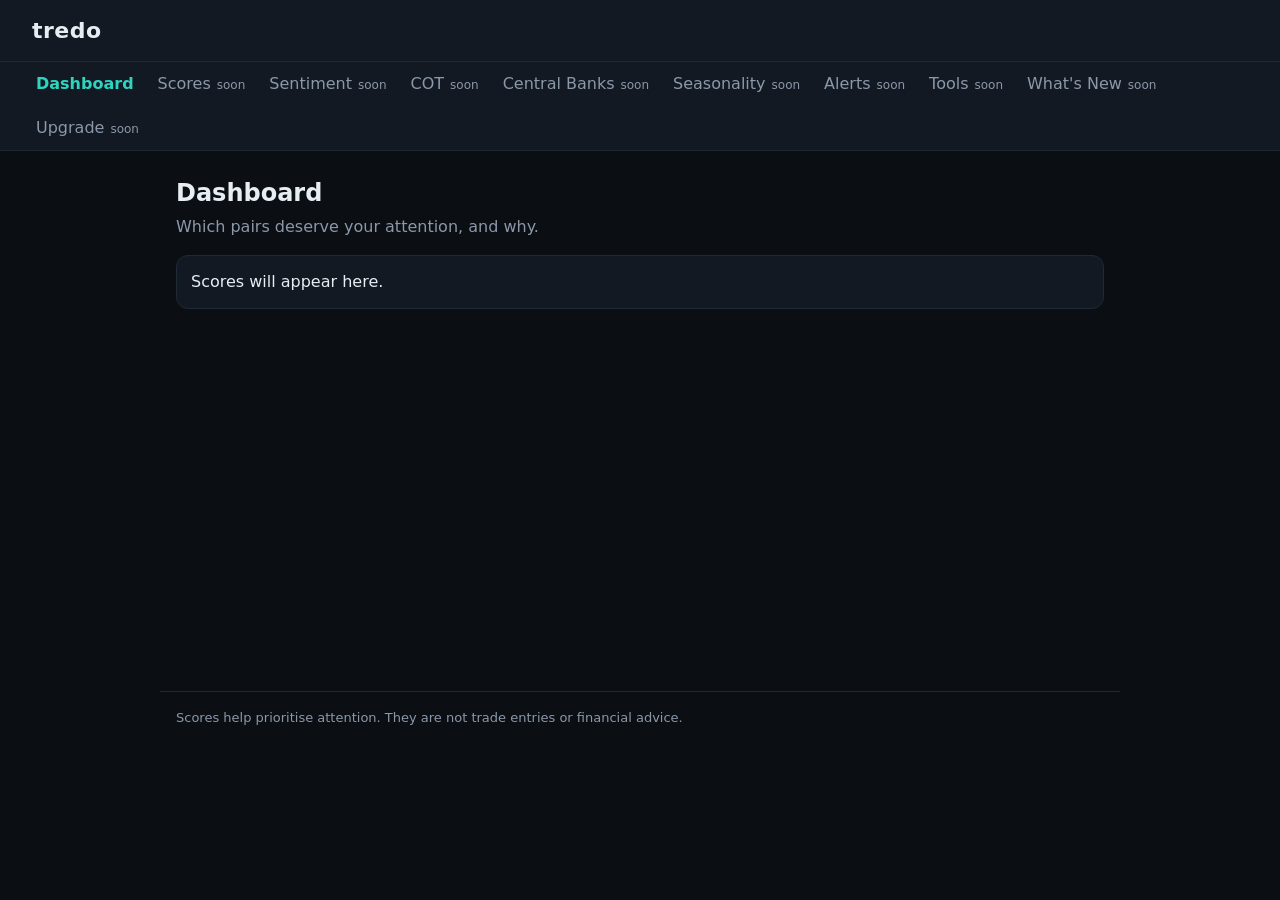
==== index.html @ fea95150 "Add initial HTML structure for dashboard" ====
<!DOCTYPE html>
<html lang="en">
<head>
<meta charset="utf-8">
<meta name="viewport" content="width=device-width, initial-scale=1">
<title>tredo | Dashboard</title>
<link rel="stylesheet" href="css/tokens.css?v=1">
<link rel="stylesheet" href="css/app.css?v=1">
</head>
<body>
<div id="nav"></div>
<main>
  <h1>Dashboard</h1>
  <p class="sub">Which pairs deserve your attention, and why.</p>
  <div id="app" class="card">Scores will appear here.</div>
</main>
<div id="foot"></div>
<script src="js/nav.js?v=1"></script>
</body>
</html>
---- css/tokens.css ----
:root {
  --bg: #0b0f14;
  --panel: #121923;
  --line: #1f2a37;
  --text: #e6edf3;
  --muted: #8b98a8;
  --accent: #2dd4bf;
  --bull: #22c55e;
  --bear: #ef4444;
  --flat: #94a3b8;
  --warn: #f59e0b;
  --radius: 12px;
  --font: system-ui, -apple-system, "Segoe UI", Roboto, sans-serif;
}
---- css/app.css ----
* { box-sizing: border-box; }
html { -webkit-text-size-adjust: 100%; }
body {
  margin: 0;
  background: var(--bg);
  color: var(--text);
  font-family: var(--font);
  line-height: 1.5;
}
a { color: var(--accent); text-decoration: none; }
.bar {
  display: flex;
  align-items: center;
  justify-content: space-between;
  padding: 12px 16px;
  border-bottom: 1px solid var(--line);
  background: var(--panel);
}
.brand { font-size: 22px; font-weight: 700; color: var(--text); letter-spacing: 0.5px; }
#menuBtn {
  background: transparent;
  color: var(--text);
  border: 1px solid var(--line);
  border-radius: 8px;
  padding: 8px 14px;
  font-size: 15px;
}
.menu { display: none; background: var(--panel); border-bottom: 1px solid var(--line); }
.menu.open { display: block; }
.nav-item { display: block; padding: 12px 16px; color: var(--text); border-top: 1px solid var(--line); }
.nav-item.active { color: var(--accent); font-weight: 600; }
.nav-item.soon { color: var(--muted); }
.nav-item small { margin-left: 6px; font-size: 12px; }
main { max-width: 960px; margin: 0 auto; padding: 16px; min-height: 60vh; }
h1 { font-size: 24px; margin: 8px 0 4px; }
.sub { color: var(--muted); margin: 0 0 16px; }
.card {
  background: var(--panel);
  border: 1px solid var(--line);
  border-radius: var(--radius);
  padding: 14px;
  margin-bottom: 12px;
}
.foot {
  max-width: 960px;
  margin: 0 auto;
  padding: 16px;
  color: var(--muted);
  font-size: 13px;
  border-top: 1px solid var(--line);
}
@media (min-width: 760px) {
  .bar { padding: 14px 32px; }
  #menuBtn { display: none; }
  .menu { display: flex; flex-wrap: wrap; padding: 0 24px; }
  .nav-item { border-top: 0; padding: 10px 12px; }
}
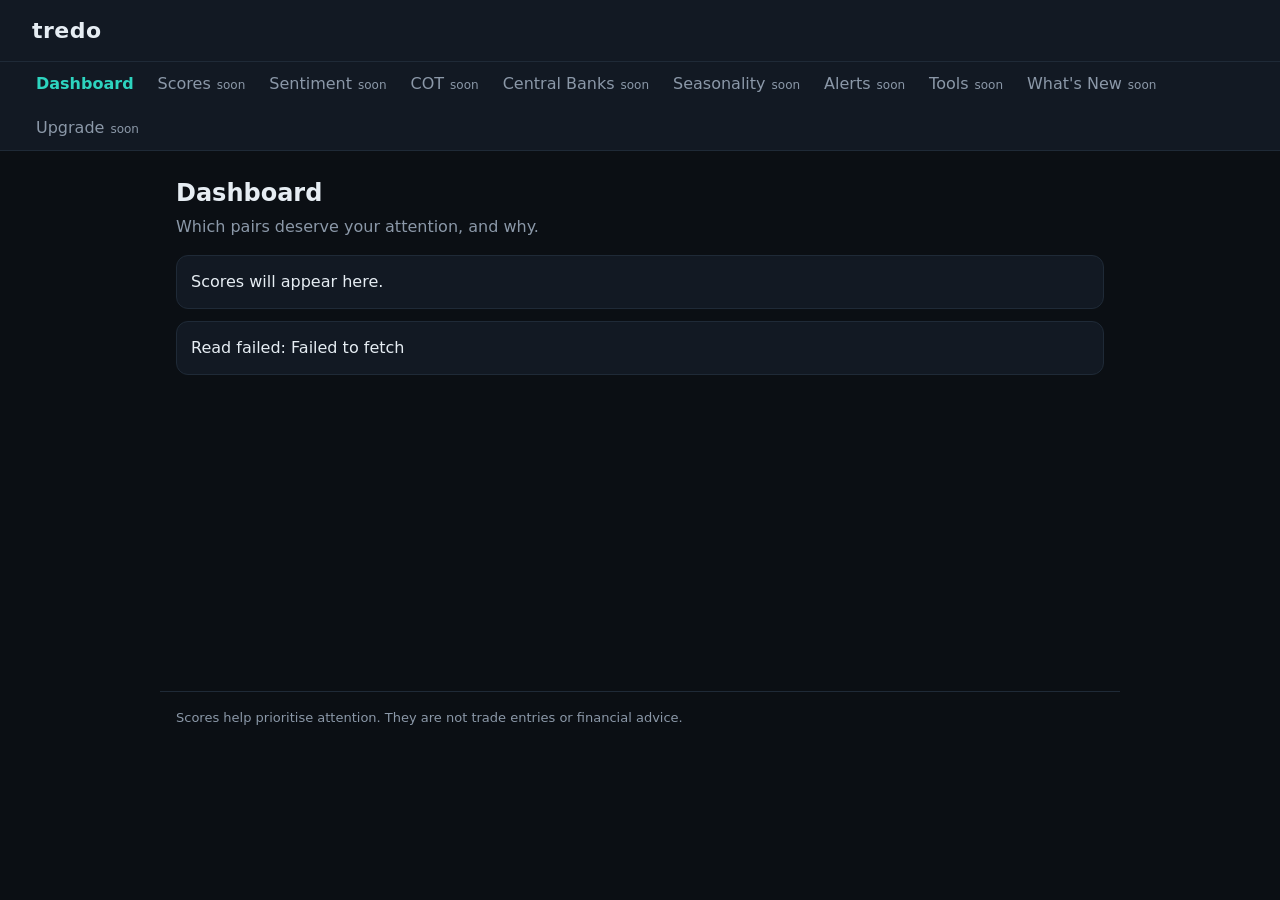
==== commit b94363e0: "Update CSS and JS file versions in index.html" ====
--- a/index.html
+++ b/index.html
@@ -4,8 +4,8 @@
 <meta charset="utf-8">
 <meta name="viewport" content="width=device-width, initial-scale=1">
 <title>tredo | Dashboard</title>
-<link rel="stylesheet" href="css/tokens.css?v=1">
-<link rel="stylesheet" href="css/app.css?v=1">
+<link rel="stylesheet" href="css/tokens.css?v=2">
+<link rel="stylesheet" href="css/app.css?v=2">
 </head>
 <body>
 <div id="nav"></div>
@@ -13,8 +13,11 @@
   <h1>Dashboard</h1>
   <p class="sub">Which pairs deserve your attention, and why.</p>
   <div id="app" class="card">Scores will appear here.</div>
+  <div id="api-test" class="card">Reading test...</div>
 </main>
 <div id="foot"></div>
-<script src="js/nav.js?v=1"></script>
+<script src="js/nav.js?v=2"></script>
+<script src="js/api.js?v=2"></script>
+<script>readTest();</script>
 </body>
 </html>
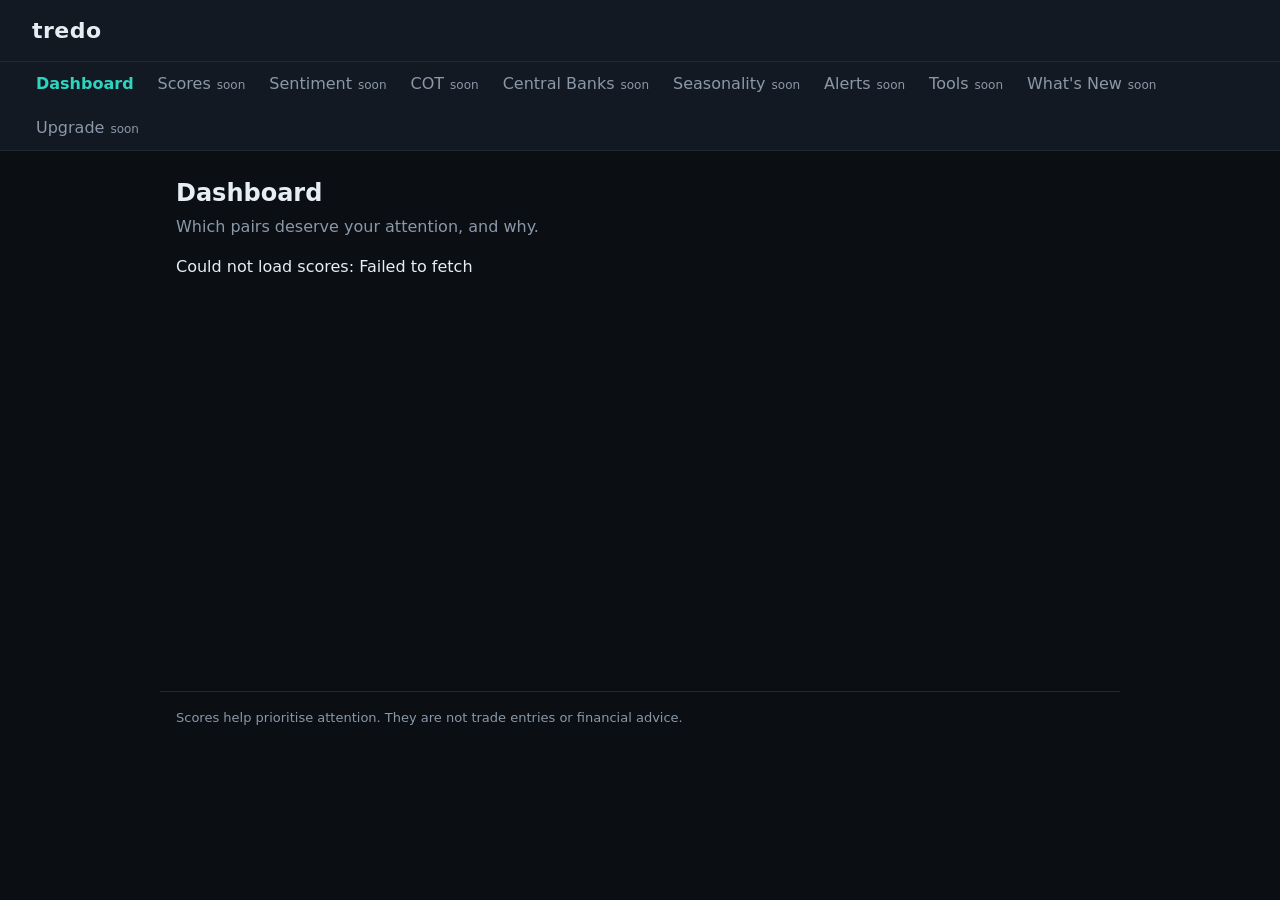
==== commit ecb2e52a: "Upgrade CSS and JS files to version 3 Updated stylesheet and script references to version 3." ====
--- a/index.html
+++ b/index.html
@@ -4,20 +4,21 @@
 <meta charset="utf-8">
 <meta name="viewport" content="width=device-width, initial-scale=1">
 <title>tredo | Dashboard</title>
-<link rel="stylesheet" href="css/tokens.css?v=2">
-<link rel="stylesheet" href="css/app.css?v=2">
+<link rel="stylesheet" href="css/tokens.css?v=3">
+<link rel="stylesheet" href="css/app.css?v=3">
 </head>
 <body>
 <div id="nav"></div>
 <main>
   <h1>Dashboard</h1>
   <p class="sub">Which pairs deserve your attention, and why.</p>
-  <div id="app" class="card">Scores will appear here.</div>
-  <div id="api-test" class="card">Reading test...</div>
+  <div id="app">Loading scores...</div>
 </main>
 <div id="foot"></div>
-<script src="js/nav.js?v=2"></script>
-<script src="js/api.js?v=2"></script>
-<script>readTest();</script>
+<script src="js/nav.js?v=3"></script>
+<script src="js/api.js?v=3"></script>
+<script src="js/ui.js?v=3"></script>
+<script src="js/dashboard.js?v=3"></script>
+<script>loadDash();</script>
 </body>
 </html>
--- a/css/app.css
+++ b/css/app.css
@@ -33,6 +33,7 @@
 .nav-item small { margin-left: 6px; font-size: 12px; }
 main { max-width: 960px; margin: 0 auto; padding: 16px; min-height: 60vh; }
 h1 { font-size: 24px; margin: 8px 0 4px; }
+h2 { font-size: 17px; margin: 20px 0 4px; }
 .sub { color: var(--muted); margin: 0 0 16px; }
 .card {
   background: var(--panel);
@@ -49,9 +50,41 @@
   font-size: 13px;
   border-top: 1px solid var(--line);
 }
+.pairs { display: grid; grid-template-columns: 1fr; gap: 12px; }
+.pairs .card { margin-bottom: 0; }
+.ptop { display: flex; justify-content: space-between; align-items: baseline; }
+.pname { font-size: 18px; font-weight: 700; }
+.pscore { font-size: 26px; font-weight: 700; }
+.plabel { font-size: 15px; font-weight: 600; margin: 2px 0 8px; }
+.bull { color: var(--up, #2ecc9a); }
+.bear { color: var(--down, #ff6b6b); }
+.neu { color: var(--muted); }
+.badges { display: flex; flex-wrap: wrap; gap: 6px; margin-bottom: 8px; }
+.badge {
+  font-size: 12px;
+  padding: 2px 8px;
+  border: 1px solid var(--line);
+  border-radius: 999px;
+  color: var(--muted);
+}
+.badge.t1 { color: var(--accent); border-color: var(--accent); }
+.reason { font-size: 14px; color: var(--muted); margin: 0; }
+.strip { display: flex; flex-wrap: wrap; gap: 8px; margin-bottom: 8px; }
+.chip {
+  flex: 1 1 70px;
+  text-align: center;
+  padding: 8px 6px;
+  border: 1px solid var(--line);
+  border-radius: 8px;
+  background: var(--panel);
+}
+.chip b { display: block; font-size: 13px; }
+.chip span { font-size: 18px; font-weight: 700; }
+.note { font-size: 13px; color: var(--muted); margin: 0 0 12px; }
 @media (min-width: 760px) {
   .bar { padding: 14px 32px; }
   #menuBtn { display: none; }
   .menu { display: flex; flex-wrap: wrap; padding: 0 24px; }
   .nav-item { border-top: 0; padding: 10px 12px; }
+  .pairs { grid-template-columns: 1fr 1fr; }
 }
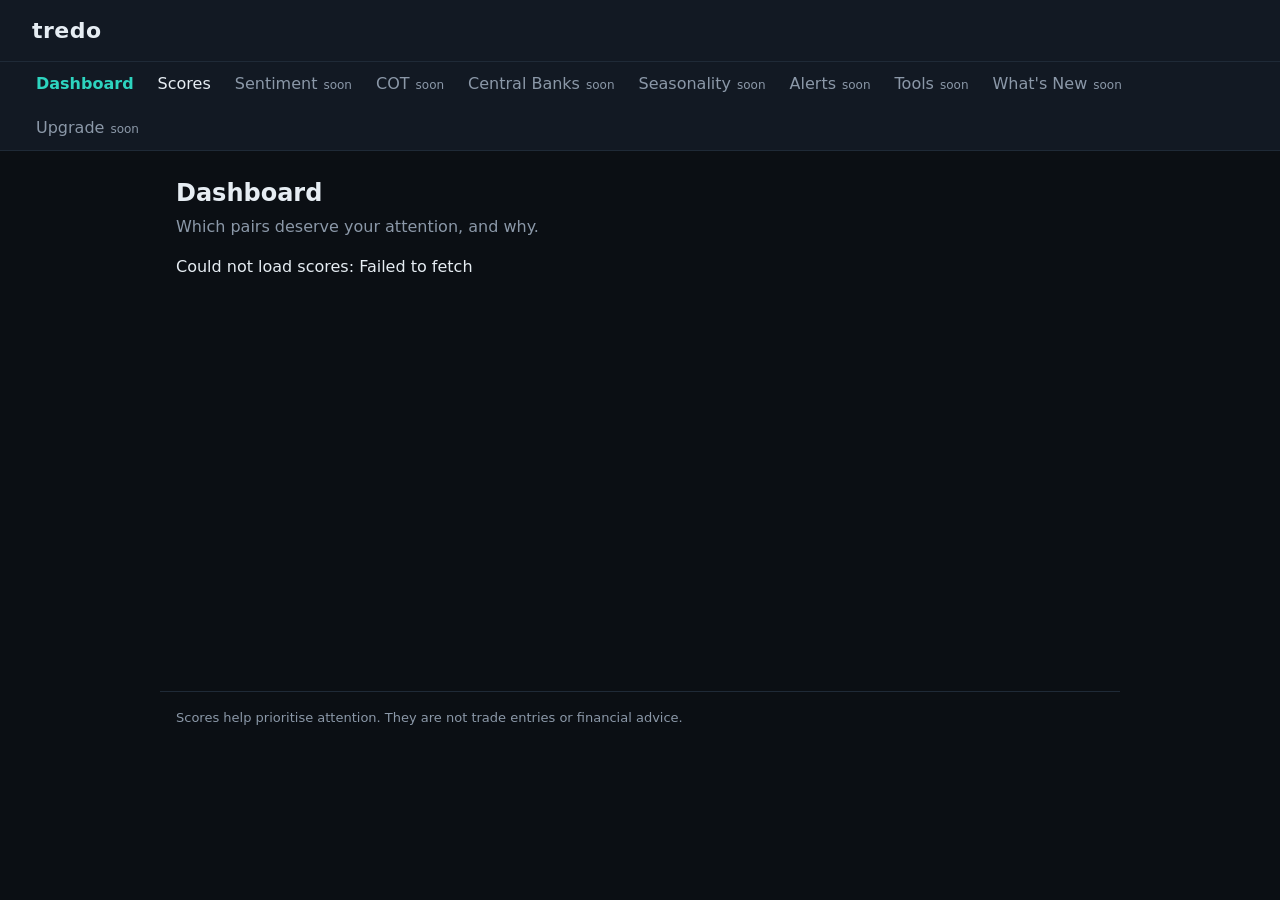
==== commit a744a75b: "Update CSS and JS file versions in index.html" ====
--- a/index.html
+++ b/index.html
@@ -4,8 +4,8 @@
 <meta charset="utf-8">
 <meta name="viewport" content="width=device-width, initial-scale=1">
 <title>tredo | Dashboard</title>
-<link rel="stylesheet" href="css/tokens.css?v=3">
-<link rel="stylesheet" href="css/app.css?v=3">
+<link rel="stylesheet" href="css/tokens.css?v=4">
+<link rel="stylesheet" href="css/app.css?v=4">
 </head>
 <body>
 <div id="nav"></div>
@@ -15,10 +15,10 @@
   <div id="app">Loading scores...</div>
 </main>
 <div id="foot"></div>
-<script src="js/nav.js?v=3"></script>
-<script src="js/api.js?v=3"></script>
-<script src="js/ui.js?v=3"></script>
-<script src="js/dashboard.js?v=3"></script>
+<script src="js/nav.js?v=4"></script>
+<script src="js/api.js?v=4"></script>
+<script src="js/ui.js?v=4"></script>
+<script src="js/dashboard.js?v=4"></script>
 <script>loadDash();</script>
 </body>
 </html>
